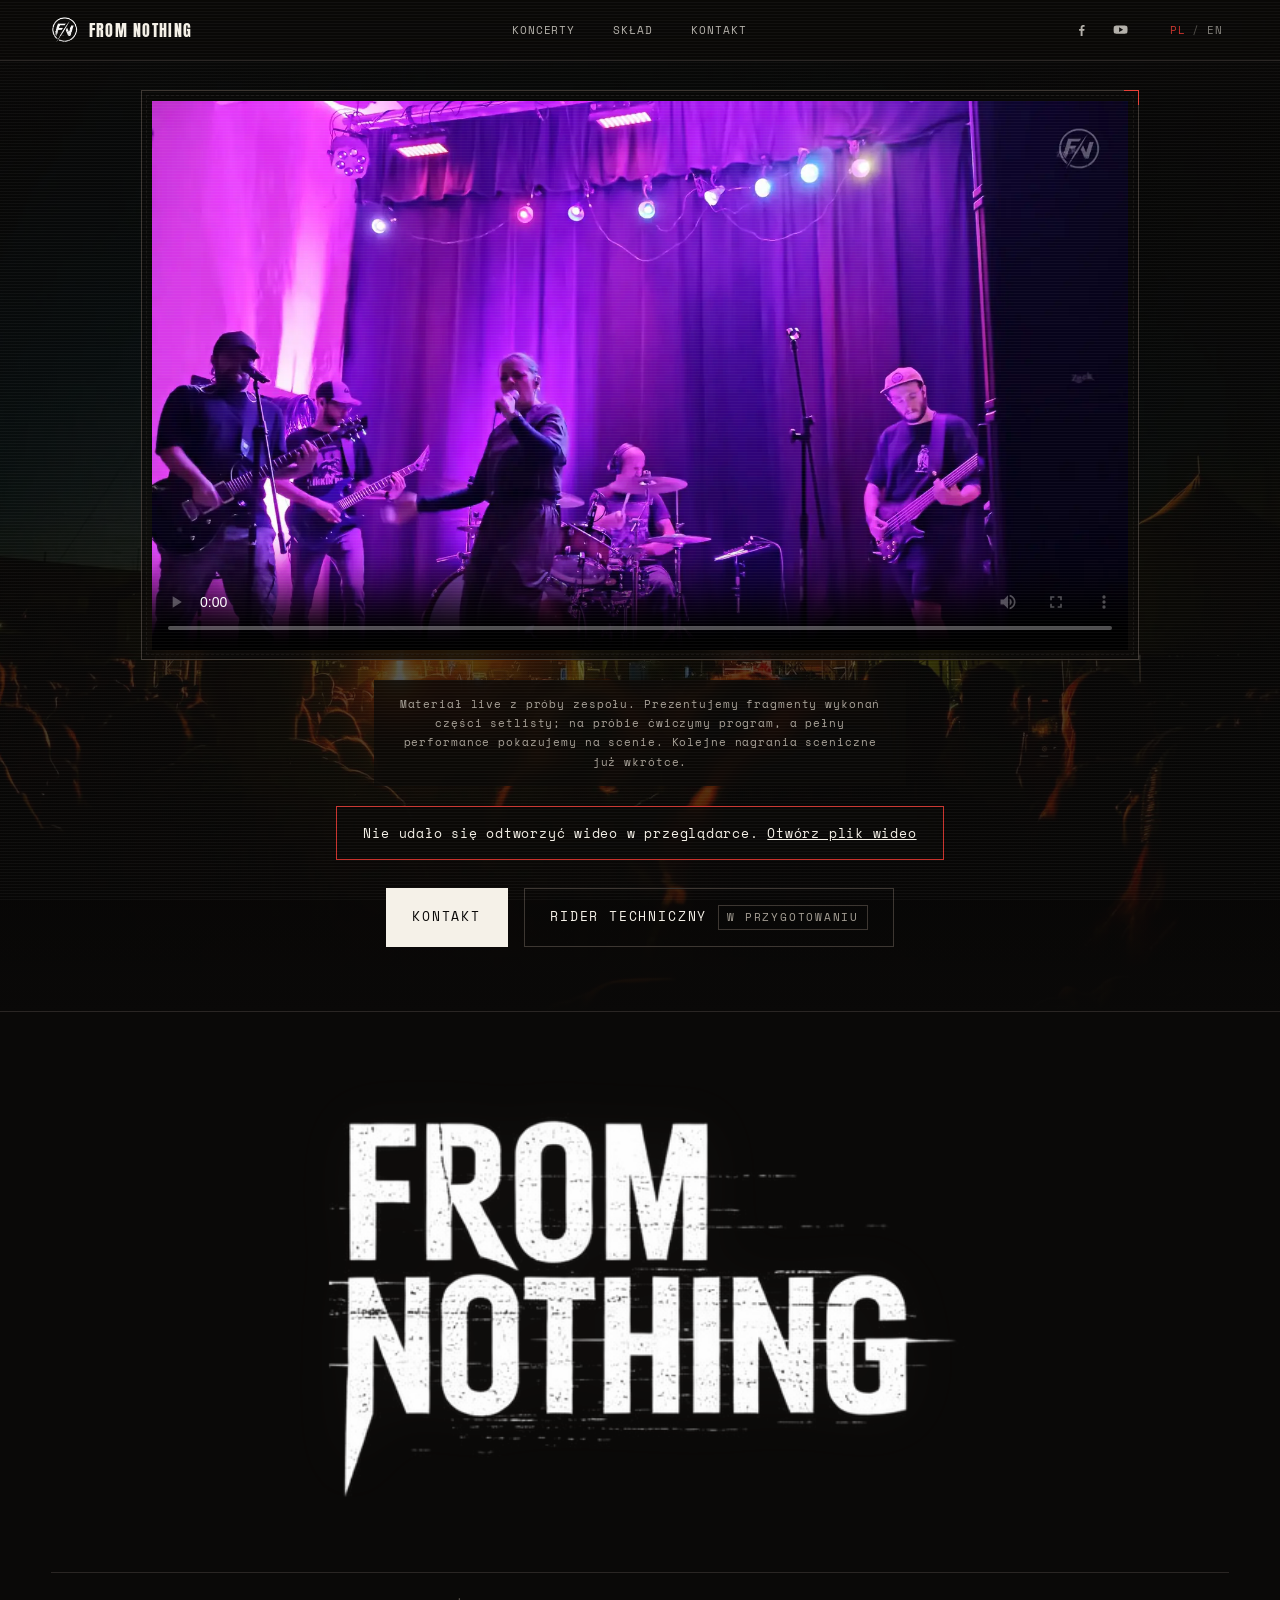
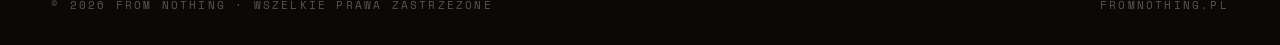
==== posluchajnas.html @ 8546411d "Content: update /posluchajnas rehearsal-footage disclaimer copy" ====
<!DOCTYPE html>
<html lang="pl" data-page="posluchajnas">
<head>
  <meta charset="UTF-8" />
  <meta name="viewport" content="width=device-width, initial-scale=1.0" />
  <title>Posłuchaj nas — From Nothing | Linkin Park Tribute Band</title>
  <meta name="description" content="Zobacz i posłuchaj From Nothing — kompilacja nagrań z próby. Linkin Park tribute band. Kontakt w sprawie koncertów i rider techniczny." />
  <link rel="canonical" href="https://fromnothing.pl/posluchajnas" />
  <link rel="alternate" hreflang="pl" href="https://fromnothing.pl/posluchajnas" />
  <link rel="alternate" hreflang="en" href="https://fromnothing.pl/posluchajnas?lang=en" />
  <link rel="alternate" hreflang="x-default" href="https://fromnothing.pl/posluchajnas" />
  <meta property="og:title" content="Posłuchaj nas — From Nothing | Linkin Park Tribute Band" />
  <meta property="og:description" content="Kompilacja nagrań z próby From Nothing — polskiego tribute bandu Linkin Park." />
  <meta property="og:url" content="https://fromnothing.pl/posluchajnas" />
  <meta property="og:type" content="website" />
  <meta property="og:site_name" content="From Nothing" />
  <meta property="og:locale" content="pl_PL" />
  <meta property="og:image" content="https://fromnothing.pl/assets/img/poster-live-2026.jpg" />
  <meta property="og:image:width" content="1200" />
  <meta property="og:image:height" content="675" />
  <meta property="og:image:type" content="image/jpeg" />
  <meta property="og:image:alt" content="From Nothing na scenie podczas próby" />
  <meta name="twitter:card" content="summary_large_image" />
  <meta name="twitter:title" content="Posłuchaj nas — From Nothing | Linkin Park Tribute Band" />
  <meta name="twitter:description" content="Kompilacja nagrań z próby From Nothing — polskiego tribute bandu Linkin Park." />
  <meta name="twitter:image" content="https://fromnothing.pl/assets/img/poster-live-2026.jpg" />
  <meta name="twitter:image:alt" content="From Nothing na scenie podczas próby" />
  <link rel="icon" type="image/png" sizes="32x32" href="/assets/img/favicon-32.png" />
  <link rel="icon" type="image/png" sizes="512x512" href="/assets/img/favicon.png" />
  <link rel="apple-touch-icon" sizes="180x180" href="/assets/img/favicon-180.png" />
  <link rel="preconnect" href="https://fonts.googleapis.com" />
  <link rel="preconnect" href="https://fonts.gstatic.com" crossorigin />
  <link rel="preload" as="image" href="/assets/img/poster-live-2026.webp" type="image/webp" fetchpriority="high" />
  <link href="https://fonts.googleapis.com/css2?family=Anton&family=Space+Mono:ital,wght@0,400;0,700;1,400&family=Teko:wght@300;400;600&display=swap" rel="stylesheet" />
  <link rel="stylesheet" href="/assets/css/style.css?v=20260728a" />
  <script type="application/ld+json">
  {
    "@context": "https://schema.org",
    "@graph": [
      {
        "@type": "WebPage",
        "@id": "https://fromnothing.pl/posluchajnas#webpage-pl",
        "url": "https://fromnothing.pl/posluchajnas",
        "name": "Posłuchaj nas — From Nothing | Linkin Park Tribute Band",
        "description": "Zobacz i posłuchaj From Nothing — kompilacja nagrań z próby. Linkin Park tribute band. Kontakt w sprawie koncertów i rider techniczny.",
        "inLanguage": "pl",
        "isPartOf": { "@id": "https://fromnothing.pl/#website" },
        "about": { "@id": "https://fromnothing.pl/#band" },
        "primaryImageOfPage": "https://fromnothing.pl/assets/img/poster-live-2026.jpg"
      },
      {
        "@type": "WebPage",
        "@id": "https://fromnothing.pl/posluchajnas?lang=en#webpage-en",
        "url": "https://fromnothing.pl/posluchajnas?lang=en",
        "name": "Listen to us — From Nothing | Linkin Park Tribute Band",
        "description": "Watch and listen to From Nothing — a compilation from rehearsal. Linkin Park tribute band. Booking contact and technical rider.",
        "inLanguage": "en",
        "isPartOf": { "@id": "https://fromnothing.pl/#website" },
        "about": { "@id": "https://fromnothing.pl/#band" },
        "primaryImageOfPage": "https://fromnothing.pl/assets/img/poster-live-2026.jpg"
      },
      {
        "@type": "VideoObject",
        "@id": "https://fromnothing.pl/posluchajnas#video",
        "name": "From Nothing — Live 2026 (kompilacja)",
        "description": "Kompilacja nagrań z próby From Nothing — polskiego tribute bandu Linkin Park.",
        "thumbnailUrl": ["https://fromnothing.pl/assets/img/poster-live-2026.jpg"],
        "uploadDate": "2026-07-27",
        "duration": "PT6M44S",
        "contentUrl": "https://fromnothing.pl/media/live-2026-kompilacja.mp4",
        "publisher": { "@id": "https://fromnothing.pl/#band" },
        "about": { "@id": "https://fromnothing.pl/#band" }
      },
      {
        "@type": "MusicGroup",
        "@id": "https://fromnothing.pl/#band",
        "name": "From Nothing",
        "url": "https://fromnothing.pl/",
        "description": "Linkin Park Tribute Band",
        "email": "kontakt@fromnothing.pl",
        "sameAs": [
          "https://www.facebook.com/FromNothingPoland/",
          "https://www.youtube.com/@FromNothingPoland"
        ]
      }
    ]
  }
  </script>
</head>
<body>
  <div class="scanlines" aria-hidden="true"></div>

  <!-- NAV -->
  <header class="nav">
    <a href="/" class="nav__brand" aria-label="From Nothing — strona główna">
      <img src="/assets/img/logo-symbol-white.png" alt="" class="nav__logo" width="403" height="404" />
      <span class="nav__name">FROM NOTHING</span>
    </a>
    <nav class="nav__links" id="navLinks" aria-label="Primary">
      <a href="/#tour" data-i18n="nav.tour">Koncerty</a>
      <a href="/#lineup" data-i18n="nav.lineup">Skład</a>
      <a href="/#contact" data-i18n="nav.contact">Kontakt</a>
    </nav>
    <div class="nav__right">
      <div class="nav__social" aria-label="Social media">
        <a href="https://www.facebook.com/FromNothingPoland/" target="_blank" rel="noopener" class="nav__social-link" aria-label="Facebook">
          <svg viewBox="0 0 24 24" aria-hidden="true">
            <path d="M13.5 22v-8h2.7l.4-3h-3.1V9.1c0-.9.3-1.6 1.7-1.6H16.7V4.8c-.3 0-1.2-.1-2.3-.1-2.3 0-3.9 1.4-3.9 4V11H8v3h2.5v8h3z"/>
          </svg>
        </a>
        <a href="https://www.youtube.com/@FromNothingPoland" target="_blank" rel="noopener" class="nav__social-link" aria-label="YouTube">
          <svg viewBox="0 0 24 24" aria-hidden="true">
            <path d="M23 12.1s0-3-0.4-4.5c-.2-.8-.9-1.5-1.8-1.7C19.2 5.5 12 5.5 12 5.5s-7.2 0-8.8.4c-.8.2-1.5.9-1.8 1.7C1 9.1 1 12.1 1 12.1s0 3 .4 4.5c.2.8.9 1.5 1.8 1.7 1.6.4 8.8.4 8.8.4s7.2 0 8.8-.4c.8-.2 1.5-.9 1.8-1.7.4-1.5.4-4.5.4-4.5zM9.7 15.9V8.3l6.3 3.8-6.3 3.8z"/>
          </svg>
        </a>
      </div>
      <div class="nav__lang" role="group" aria-label="Language">
        <a href="/posluchajnas" hreflang="pl" lang="pl" data-lang="pl" class="lang-btn is-active" aria-current="page">PL</a>
        <span class="lang-sep">/</span>
        <a href="/posluchajnas?lang=en" hreflang="en" lang="en" data-lang="en" class="lang-btn">EN</a>
      </div>
      <button type="button" class="nav__toggle" id="navToggle" aria-label="Menu" aria-expanded="false" aria-controls="navLinks">
        <span></span><span></span><span></span>
      </button>
    </div>
  </header>

  <main>
    <section class="section watch section--bg">
      <!-- The page opens straight on the video; the heading stays for
           assistive technology and document structure. -->
      <h1 class="visually-hidden" data-i18n="watch.title">Posłuchaj nas — From Nothing</h1>

      <div class="watch__stage">
        <div class="watch__frame">
          <video
            class="watch__video"
            id="watchVideo"
            poster="/assets/img/poster-live-2026.webp"
            width="1600" height="900"
            controls playsinline preload="metadata"
          >
            <source src="/media/live-2026-kompilacja.mp4" type="video/mp4" />
          </video>

          <button type="button" class="watch__play" id="watchPlay">
            <img
              src="/assets/img/logo-full-white.webp"
              alt=""
              class="watch__play-logo"
              width="832" height="404"
              fetchpriority="high"
            />
            <span class="watch__play-btn" aria-hidden="true">
              <svg viewBox="0 0 24 24"><path d="M8 5v14l11-7L8 5z"/></svg>
            </span>
            <span class="visually-hidden" data-i18n="watch.play">Odtwórz wideo</span>
          </button>
          <!-- Without scripting the start screen cannot play the video, so it
               steps aside and the native controls take over. -->
          <noscript><style>.watch__play { display: none; }</style></noscript>
        </div>

        <p class="watch__disclaimer" data-i18n="watch.disclaimer">
          Materiał live z próby zespołu. Prezentujemy fragmenty wykonań części setlisty; na próbie ćwiczymy program, a pełny performance pokazujemy na scenie. Kolejne nagrania sceniczne już wkrótce.
        </p>

        <p class="watch__fallback" id="watchFallback" hidden>
          <span data-i18n="watch.fallback">Nie udało się odtworzyć wideo w przeglądarce.</span>
          <a href="/media/live-2026-kompilacja.mp4" data-i18n="watch.fallback.link">Otwórz plik wideo</a>
        </p>

        <div class="watch__actions">
          <a
            href="mailto:kontakt@fromnothing.pl"
            class="btn btn--primary watch__action"
            id="watchContact"
            data-email="kontakt@fromnothing.pl"
            data-i18n="watch.contact"
          >Kontakt</a>

          <a
            href="/rider"
            target="_blank"
            rel="noopener"
            class="btn btn--ghost watch__action watch__rider"
          >
            <span data-i18n="watch.rider">Rider techniczny</span>
            <span class="watch__badge" data-i18n="watch.rider.status">w przygotowaniu</span>
            <span class="visually-hidden" data-i18n="a11y.newTab">(otwiera się w nowej karcie)</span>
          </a>
        </div>

      </div>
    </section>
  </main>

  <!-- FOOTER -->
  <footer class="footer">
    <div class="footer__top">
      <img src="/assets/img/wordmark-white.png" alt="From Nothing" class="footer__wordmark" width="469" height="298" loading="lazy" decoding="async" />
    </div>
    <div class="footer__bottom">
      <span class="footer__copy">© <span id="year">2026</span> FROM NOTHING · <span data-i18n="footer.rights">Wszelkie prawa zastrzeżone</span></span>
      <span class="footer__meta">fromnothing.pl</span>
    </div>
  </footer>

  <script src="/assets/js/app.js?v=20260728a" defer></script>
</body>
</html>
---- assets/css/style.css ----
/* ==========================================================================
   FROM NOTHING — Official site
   ========================================================================== */

:root {
  --bg: #0a0908;
  --bg-elev: #121110;
  --ink: #f5f1e8;
  --ink-dim: #a7a197;
  --ink-faint: #5a554d;
  --line: #2a2624;
  --line-strong: #3d3732;
  --accent: #c8322c;      /* deep scarlet */
  --accent-hot: #e84038;
  --focus: #ffcf33;

  --ff-display: "Anton", "Arial Narrow", sans-serif;
  --ff-alt: "Teko", "Anton", sans-serif;
  --ff-mono: "Space Mono", ui-monospace, "SF Mono", monospace;

  --fs-mega: clamp(5rem, 22vw, 22rem);
  --fs-huge: clamp(3rem, 10vw, 9rem);
  --fs-big: clamp(2.25rem, 6vw, 5.25rem);
  --fs-md: clamp(1rem, 1.1vw, 1.125rem);
  --fs-sm: 0.8125rem;
  --fs-xs: 0.6875rem;

  --pad-x: clamp(1.25rem, 4vw, 4rem);
  --section-y: clamp(4rem, 10vw, 10rem);
  --max-w: 1440px;

  --ease-out: cubic-bezier(0.22, 1, 0.36, 1);
  --ease-in-out: cubic-bezier(0.65, 0, 0.35, 1);
}

* { margin: 0; padding: 0; box-sizing: border-box; }

*::selection { background: var(--accent); color: var(--ink); }

html {
  scroll-behavior: smooth;
  -webkit-font-smoothing: antialiased;
  -moz-osx-font-smoothing: grayscale;
}

body {
  background: var(--bg);
  color: var(--ink);
  font-family: var(--ff-mono);
  font-size: var(--fs-md);
  line-height: 1.5;
  overflow-x: hidden;
  min-height: 100vh;
  position: relative;
}

img { display: block; max-width: 100%; height: auto; }
a { color: inherit; text-decoration: none; }
button { font: inherit; color: inherit; background: none; border: 0; cursor: pointer; }

.visually-hidden {
  position: absolute;
  width: 1px;
  height: 1px;
  padding: 0;
  margin: -1px;
  overflow: hidden;
  clip: rect(0, 0, 0, 0);
  white-space: nowrap;
  border: 0;
}

/* ---------- Scanlines overlay ---------- */
.scanlines {
  position: fixed;
  inset: 0;
  z-index: 99;
  pointer-events: none;
  opacity: 0.04;
  background: repeating-linear-gradient(
    to bottom,
    transparent 0px,
    transparent 2px,
    #ffffff 2px,
    #ffffff 3px
  );
  mix-blend-mode: lighten;
}

/* ---------- NAV ---------- */
.nav {
  position: fixed;
  top: 0; left: 0; right: 0;
  z-index: 50;
  display: grid;
  grid-template-columns: auto 1fr auto;
  align-items: center;
  gap: 2rem;
  padding: 1rem var(--pad-x);
  background: rgba(10, 9, 8, 0.72);
  backdrop-filter: blur(14px) saturate(140%);
  -webkit-backdrop-filter: blur(14px) saturate(140%);
  border-bottom: 1px solid var(--line);
  font-family: var(--ff-mono);
  font-size: var(--fs-xs);
  letter-spacing: 0.08em;
  text-transform: uppercase;
}
.nav__brand {
  display: inline-flex;
  align-items: center;
  gap: 0.6rem;
  font-family: var(--ff-display);
  letter-spacing: 0.04em;
  font-size: 1rem;
}
.nav__logo { width: 28px; height: 28px; }
.nav__name { letter-spacing: 0.08em; }

.nav__links {
  justify-self: center;
  display: flex;
  gap: clamp(1rem, 3vw, 2.5rem);
}
.nav__links a {
  position: relative;
  opacity: 0.72;
  transition: opacity 0.2s var(--ease-out);
}
.nav__links a:hover { opacity: 1; }
.nav__links a::before {
  content: "";
  position: absolute;
  left: 0; right: 0; bottom: -6px;
  height: 1px;
  background: var(--accent);
  transform: scaleX(0);
  transform-origin: left;
  transition: transform 0.35s var(--ease-out);
}
.nav__links a:hover::before { transform: scaleX(1); }

.nav__right {
  display: inline-flex;
  align-items: center;
  gap: 1rem;
}
.nav__social {
  display: inline-flex;
  align-items: center;
  gap: 0.6rem;
  margin-right: 0.75rem;
}
.nav__social-link {
  display: inline-flex;
  align-items: center;
  justify-content: center;
  opacity: 0.72;
  padding: 0.25rem 0.4rem;
  border: 1px solid transparent;
  transition: opacity 0.2s var(--ease-out), color 0.2s var(--ease-out), border-color 0.2s var(--ease-out);
}
.nav__social-link svg {
  width: 0.95rem;
  height: 0.95rem;
  fill: currentColor;
  display: block;
}
.nav__social-link:hover {
  opacity: 1;
  color: var(--accent-hot);
  border-color: var(--line-strong);
}
.nav__lang {
  display: inline-flex;
  align-items: center;
}
.lang-btn {
  font-size: var(--fs-xs);
  letter-spacing: 0.08em;
  padding: 0.25rem 0.4rem;
  opacity: 0.5;
  transition: opacity 0.2s;
}
.lang-btn.is-active { opacity: 1; color: var(--accent); }
.lang-sep { opacity: 0.3; }

/* ---------- HERO ---------- */
.hero {
  --hero-parallax: 0px;
  position: relative;
  min-height: 100svh;
  padding: 9rem var(--pad-x) 6rem;
  display: grid;
  grid-template-columns: 1fr;
  align-content: center;
  justify-items: center;
  gap: 3rem;
  overflow: hidden;
  isolation: isolate;
}

.hero::before {
  content: "";
  position: absolute;
  inset: -40% 0;
  z-index: -3;
  background-image: url("/assets/img/bg-hero_2026-07-27.webp");
  background-size: cover;
  background-position: center 46%;
  background-repeat: no-repeat;
  opacity: 0.42;
  filter: grayscale(0.25) contrast(1.05);
  pointer-events: none;
  transform: translate3d(0, var(--hero-parallax), 0);
  will-change: transform;
}
.hero::after {
  content: "";
  position: absolute;
  inset: 0;
  z-index: -2;
  background:
    radial-gradient(ellipse at 50% 42%, rgba(10, 9, 8, 0.05) 0%, rgba(10, 9, 8, 0.48) 80%),
    linear-gradient(180deg,
      var(--bg) 0%,
      rgba(10, 9, 8, 0.38) 16%,
      rgba(10, 9, 8, 0.38) 80%,
      var(--bg) 100%);
  pointer-events: none;
}

@media (max-width: 768px) {
  .hero::before {
    background-size: 100% auto;
    background-position: center center;
  }
}

.hero__logo {
  width: min(1100px, 92vw);
  opacity: 0;
  transform: translateY(30px);
  animation: logo-in 0.6s var(--ease-out) 0.1s forwards;
  filter: drop-shadow(0 0 80px rgba(200, 50, 44, 0.08));
}
.hero__logo img {
  width: 100%;
  height: auto;
  display: block;
  opacity: 0.85;
}
@keyframes logo-in {
  to { opacity: 1; transform: translateY(0); }
}

.hero__subtitle {
  font-family: var(--ff-mono);
  font-size: clamp(0.8rem, 1vw, 0.95rem);
  font-weight: 400;
  letter-spacing: 0.42em;
  text-transform: uppercase;
  color: var(--ink-dim);
  display: flex;
  align-items: center;
  gap: 1.25rem;
  text-align: center;
  opacity: 0;
  animation: fade-up 0.6s var(--ease-out) 0.3s forwards;
}
.hero__subtitle-bar {
  display: inline-block;
  width: clamp(40px, 8vw, 96px);
  height: 1px;
  background: var(--accent);
}
.hero__ghost {
  position: absolute;
  right: -10vw;
  top: 50%;
  transform: translateY(-50%);
  width: min(1000px, 120vw);
  z-index: -1;
  opacity: 0.06;
  filter: blur(1px) contrast(1.1);
  pointer-events: none;
  animation: ghost-drift 14s ease-in-out infinite;
}
.hero__ghost img { width: 100%; height: auto; }
@keyframes ghost-drift {
  0%, 100% { transform: translateY(-50%); }
  50%      { transform: translateY(-48%); }
}

.hero__meta {
  position: absolute;
  display: flex;
  gap: 1.25rem;
  font-size: var(--fs-xs);
  letter-spacing: 0.18em;
  text-transform: uppercase;
  color: var(--ink-dim);
}
.hero__meta--tl { top: 7rem; left: var(--pad-x); }
.tag {
  position: relative;
  padding-left: 0.9rem;
}
.tag::before {
  content: "";
  position: absolute;
  left: 0; top: 50%;
  width: 6px; height: 1px;
  background: var(--ink-dim);
}
.tag--pulse {
  color: var(--accent-hot);
  padding-left: 0;
}
.tag--pulse::before { display: none; }
.tag--pulse span { color: var(--ink-dim); margin-left: 0.35rem; }

.hero__title {
  font-family: var(--ff-display);
  font-size: var(--fs-mega);
  font-weight: 400;
  line-height: 0.82;
  letter-spacing: -0.02em;
  text-transform: uppercase;
  margin: 1rem 0;
  display: flex;
  flex-direction: column;
}
.hero__word {
  display: inline-block;
  opacity: 0;
  transform: translateY(60px) skewY(6deg);
  animation: word-rise 1.1s var(--ease-out) forwards;
}
.hero__word--1 {
  align-self: flex-start;
  animation-delay: 0.1s;
}
.hero__word--2 {
  align-self: flex-end;
  color: var(--ink);
  -webkit-text-stroke: 0;
  animation-delay: 0.3s;
  margin-top: -0.15em;
  position: relative;
}
.hero__word--2::after {
  content: "NOTHING";
  position: absolute;
  inset: 0;
  color: transparent;
  -webkit-text-stroke: 1px var(--accent);
  transform: translate(6px, 6px);
  z-index: -1;
  opacity: 0.7;
}
@keyframes word-rise {
  to { opacity: 1; transform: translateY(0) skewY(0); }
}

.hero__tagline {
  font-family: var(--ff-mono);
  font-size: var(--fs-sm);
  letter-spacing: 0.24em;
  text-transform: uppercase;
  color: var(--ink-dim);
  margin-top: 2.5rem;
  display: flex;
  flex-wrap: wrap;
  gap: 0.6rem;
  align-items: center;
  opacity: 0;
  animation: fade-up 1s var(--ease-out) 0.8s forwards;
}
.hero__tagline .dash { color: var(--accent); }

@keyframes fade-up {
  from { opacity: 0; transform: translateY(20px); }
  to   { opacity: 1; transform: translateY(0); }
}

.hero__cta {
  display: flex;
  gap: 1rem;
  flex-wrap: wrap;
  justify-content: center;
  opacity: 0;
  animation: fade-up 0.6s var(--ease-out) 0.3s forwards;
}

/* ---------- Empty state ---------- */
.empty-state {
  padding: 2.5rem 0;
  border-top: 1px solid var(--line);
  border-bottom: 1px solid var(--line);
  text-align: left;
}
.empty-state__line {
  font-family: var(--ff-display);
  font-size: clamp(1.5rem, 3vw, 2.4rem);
  line-height: 1.15;
  letter-spacing: 0.02em;
  text-transform: uppercase;
  color: var(--ink);
  max-width: 32ch;
}
.empty-state__line + .empty-state__line {
  margin-top: 1.25rem;
}
.empty-state__line--sub {
  font-family: var(--ff-mono);
  font-size: var(--fs-sm);
  letter-spacing: 0.14em;
  color: var(--ink-dim);
  text-transform: none;
  max-width: 56ch;
}
.empty-state__cta {
  display: inline-flex;
  margin-top: 1.75rem;
}

.btn {
  font-family: var(--ff-mono);
  font-size: var(--fs-sm);
  letter-spacing: 0.14em;
  text-transform: uppercase;
  padding: 1rem 1.6rem;
  border: 1px solid var(--line-strong);
  transition: all 0.25s var(--ease-out);
  position: relative;
  overflow: hidden;
  display: inline-flex;
  align-items: center;
  gap: 0.5rem;
}
.btn::before {
  content: "";
  position: absolute;
  inset: 0;
  background: var(--accent);
  transform: scaleY(0);
  transform-origin: bottom;
  transition: transform 0.35s var(--ease-out);
  z-index: -1;
}
.btn:hover::before { transform: scaleY(1); }
.btn--primary {
  background: var(--ink);
  color: var(--bg);
  border-color: var(--ink);
}
.btn--primary:hover {
  background: var(--accent);
  color: var(--ink);
  border-color: var(--accent);
}
.btn--ghost { color: var(--ink); }
.btn--ghost:hover { color: var(--ink); border-color: var(--accent); }

.hero__scroll {
  position: absolute;
  bottom: 2rem;
  left: var(--pad-x);
  font-size: var(--fs-xs);
  letter-spacing: 0.3em;
  text-transform: uppercase;
  color: var(--ink-faint);
  display: flex;
  align-items: center;
  gap: 1rem;
}
.hero__scroll-line {
  width: 80px;
  height: 1px;
  background: var(--ink-faint);
  position: relative;
  overflow: hidden;
}

/* ---------- TICKER ---------- */
.ticker {
  overflow: hidden;
  border-top: 1px solid var(--line);
  border-bottom: 1px solid var(--line);
  padding: 1rem 0;
  background: var(--bg-elev);
  position: relative;
}
.ticker__track {
  display: inline-flex;
  gap: 2rem;
  white-space: nowrap;
  font-family: var(--ff-display);
  font-size: clamp(2rem, 4vw, 3.5rem);
  letter-spacing: 0.04em;
  text-transform: uppercase;
  line-height: 1;
  animation: marquee 35s linear infinite;
  will-change: transform;
}
.ticker__track span { display: inline-block; }
.ticker__dot {
  color: var(--accent);
  font-size: 0.65em;
  align-self: center;
}
@keyframes marquee {
  from { transform: translateX(0); }
  to   { transform: translateX(-50%); }
}

/* ---------- Sections common ---------- */
.section {
  max-width: var(--max-w);
  margin: 0 auto;
  padding: var(--section-y) var(--pad-x);
  position: relative;
}

/* Backdrop image variants */
.section--bg {
  max-width: none;
  padding-left: 0;
  padding-right: 0;
  isolation: isolate;
  overflow: hidden;
}
.section--bg::before {
  content: "";
  position: absolute;
  inset: 0;
  background-size: cover;
  background-position: center;
  background-repeat: no-repeat;
  z-index: -2;
  opacity: 0.85;
  filter: contrast(1.05) saturate(1.05);
  transform: scale(1.05);
}
.section--bg::after {
  content: "";
  position: absolute;
  inset: 0;
  background:
    radial-gradient(ellipse at 50% 30%, rgba(10, 9, 8, 0.15) 0%, rgba(10, 9, 8, 0.55) 70%),
    linear-gradient(180deg,
      var(--bg) 0%,
      rgba(10, 9, 8, 0.40) 12%,
      rgba(10, 9, 8, 0.40) 88%,
      var(--bg) 100%);
  z-index: -1;
}
.section--bg > .section__head,
.section--bg > .empty-state,
.section--bg > .lineup__grid,
.section--bg > .tour__note {
  margin-left: var(--pad-x);
  margin-right: var(--pad-x);
  max-width: calc(var(--max-w) - 2 * var(--pad-x));
  margin-left: auto;
  margin-right: auto;
}
.section--bg > * {
  padding-left: var(--pad-x);
  padding-right: var(--pad-x);
  max-width: var(--max-w);
  margin-left: auto;
  margin-right: auto;
  box-sizing: border-box;
}

.tour.section--bg::before {
  background-image: url("/assets/img/bg-shows.webp");
}
.lineup.section--bg::before {
  background-image: url("/assets/img/bg-lineup.webp");
}
.contact.section--bg::before {
  background-image: url("/assets/img/bg-contact.webp");
}

@media (prefers-reduced-motion: reduce) {
  .section--bg::before { animation: none; }
}
.section__head {
  display: grid;
  grid-template-columns: auto 1fr;
  grid-template-rows: auto auto;
  gap: 0 1.5rem;
  align-items: baseline;
  margin-bottom: 3.5rem;
  border-bottom: 1px solid var(--line);
  padding-bottom: 1.5rem;
}
.section__num {
  font-family: var(--ff-mono);
  font-size: var(--fs-xs);
  letter-spacing: 0.3em;
  color: var(--ink-faint);
  grid-row: 1 / span 2;
  padding-top: 0.4rem;
}
.section__title {
  font-family: var(--ff-display);
  font-size: var(--fs-huge);
  font-weight: 400;
  line-height: 0.9;
  letter-spacing: -0.01em;
  text-transform: uppercase;
}
.section__sub {
  font-family: var(--ff-mono);
  font-size: var(--fs-xs);
  letter-spacing: 0.24em;
  text-transform: uppercase;
  color: var(--ink-dim);
  margin-top: 0.75rem;
}

/* ---------- TOUR ---------- */
.tour__group + .tour__group {
  margin-top: clamp(3rem, 6vw, 5rem);
}
.tour__group-title {
  margin-bottom: 1rem;
  font-family: var(--ff-display);
  font-size: clamp(1.5rem, 3vw, 2.4rem);
  font-weight: 400;
  line-height: 1;
  letter-spacing: 0.03em;
  text-transform: uppercase;
}
.tour__list {
  list-style: none;
  border-top: 1px solid var(--line);
}
.tour__row {
  display: grid;
  grid-template-columns: auto 1fr 1.4fr auto;
  gap: 2rem;
  align-items: center;
  padding: 1.75rem 1.5rem;
  background: rgba(10, 9, 8, 0.75);
  border-bottom: 1px solid var(--line);
  transition: background 0.25s var(--ease-out), padding 0.25s var(--ease-out);
  position: relative;
}
.tour__row::before {
  content: "";
  position: absolute;
  left: 0; top: 0; bottom: 0;
  width: 0;
  background: var(--accent);
  transition: width 0.25s var(--ease-out);
}
.tour__row:hover {
  background: var(--bg-elev);
  padding-left: 2rem;
  padding-right: 2.5rem;
}
.tour__row:hover::before { width: 4px; }

.tour__date {
  display: flex;
  align-items: baseline;
  gap: 0.4rem;
  font-family: var(--ff-alt);
  min-width: 10ch;
}
.tour__day {
  font-size: clamp(2.4rem, 4vw, 3.6rem);
  font-weight: 600;
  line-height: 1;
  letter-spacing: -0.02em;
}
.tour__month {
  font-size: 1rem;
  letter-spacing: 0.18em;
  color: var(--accent-hot);
  text-transform: uppercase;
}
.tour__year {
  font-size: 0.85rem;
  letter-spacing: 0.2em;
  color: var(--ink-faint);
}
.tour__city {
  font-family: var(--ff-display);
  font-size: clamp(1.4rem, 2.4vw, 2rem);
  letter-spacing: 0.04em;
  text-transform: uppercase;
}
.tour__venue {
  font-family: var(--ff-mono);
  font-size: var(--fs-sm);
  letter-spacing: 0.14em;
  color: var(--ink-dim);
  text-transform: uppercase;
  display: flex;
  flex-direction: column;
  gap: 0.25rem;
}
.tour__venue-addr {
  color: var(--ink-dim);
  letter-spacing: 0.12em;
  text-transform: none;
}
.tour__event-link {
  display: inline-flex;
  align-items: center;
  gap: 0.35rem;
  font-size: 0.72rem;
  letter-spacing: 0.16em;
  color: var(--accent-hot);
  text-transform: uppercase;
  margin-top: 0.25rem;
  transition: gap 0.2s var(--ease-out);
  width: fit-content;
}
.tour__event-link:hover { gap: 0.6rem; }
.tour__event-arrow {
  display: inline-block;
  transition: transform 0.2s var(--ease-out);
}
.tour__event-link:hover .tour__event-arrow {
  transform: translate(2px, -2px);
}
.tour__ticket {
  font-family: var(--ff-mono);
  font-size: var(--fs-xs);
  letter-spacing: 0.22em;
  text-transform: uppercase;
  padding: 0.6rem 1rem;
  border: 1px solid var(--line-strong);
  transition: all 0.25s var(--ease-out);
  white-space: nowrap;
}
.tour__ticket:hover {
  background: var(--accent);
  border-color: var(--accent);
  color: var(--ink);
}

/* played / past show */
.tour__row--past .tour__day,
.tour__row--past .tour__city {
  opacity: 0.7;
}

.tour__thanks {
  grid-column: 1 / -1;
  margin: -0.5rem 0 0;
  font-family: var(--ff-mono);
  font-size: 0.78rem;
  line-height: 1.4;
  letter-spacing: 0.06em;
  color: var(--ink-dim);
  padding-left: 0.85rem;
  border-left: 2px solid var(--accent);
}

.tour__note {
  margin-top: 2rem;
  font-size: var(--fs-xs);
  letter-spacing: 0.12em;
  color: var(--ink-faint);
  font-style: italic;
  max-width: 60ch;
}

.tour__cta {
  margin-top: 2.5rem;
  display: flex;
  align-items: center;
  justify-content: space-between;
  gap: 1.5rem 2rem;
  flex-wrap: wrap;
  padding: 1.5rem 1.75rem;
  background: rgba(10, 9, 8, 0.72);
  backdrop-filter: blur(10px) saturate(130%);
  -webkit-backdrop-filter: blur(10px) saturate(130%);
  border: 1px solid var(--line-strong);
  border-left: 3px solid var(--accent);
  position: relative;
}
.tour__cta::before {
  content: "";
  position: absolute;
  top: -1px; right: -1px;
  width: 14px; height: 14px;
  border-top: 1px solid var(--accent-hot);
  border-right: 1px solid var(--accent-hot);
  pointer-events: none;
}
.tour__cta-text {
  font-family: var(--ff-mono);
  font-size: 0.95rem;
  line-height: 1.55;
  letter-spacing: 0.04em;
  color: var(--ink);
  margin: 0;
  flex: 1 1 auto;
}
@media (max-width: 640px) {
  .tour__cta .btn { width: 100%; justify-content: center; }
}

/* ---------- LINEUP ---------- */
.lineup__grid {
  display: grid;
  grid-template-columns: repeat(5, 1fr);
  gap: 0;
  border: 1px solid var(--line);
}
@media (max-width: 1200px) {
  .lineup__grid { grid-template-columns: repeat(3, 1fr); }
}
.member {
  padding: 2rem 1.5rem 2rem;
  border-right: 1px solid var(--line);
  border-bottom: 1px solid var(--line);
  position: relative;
  transition: background 0.3s var(--ease-out);
  display: flex;
  flex-direction: column;
  gap: 1.5rem;
  min-height: 380px;
  justify-content: space-between;
}
.member:hover { background: var(--bg-elev); }
.member:hover .member__portrait { color: var(--accent-hot); }

.member__portrait {
  aspect-ratio: 3 / 4;
  width: 100%;
  max-width: 240px;
  margin: 0 auto;
  color: var(--ink-faint);
  display: grid;
  place-items: center;
  position: relative;
  background:
    repeating-linear-gradient(
      135deg,
      transparent 0 7px,
      rgba(245, 241, 232, 0.015) 7px 8px
    );
  border: 1px solid var(--line);
  transition: color 0.3s var(--ease-out), border-color 0.3s var(--ease-out);
}
.member__portrait::before {
  content: "";
  position: absolute;
  inset: 6px;
  border: 1px dashed var(--line);
  pointer-events: none;
  opacity: 0.6;
}
.member__portrait svg {
  width: 72%;
  height: 72%;
  display: block;
}
.member:hover .member__portrait { border-color: var(--line-strong); }

/* Member card with real photo */
.member--photo .member__portrait {
  background: none;
  border-color: var(--line-strong);
  overflow: hidden;
}
.member--photo .member__portrait::before { display: none; }
.member--photo .member__portrait img {
  width: 100%;
  height: 100%;
  object-fit: cover;
  object-position: center 28%;
  filter: grayscale(0.2) contrast(1.05);
  transition: filter 0.4s var(--ease-out), transform 0.6s var(--ease-out);
}
.member--photo:hover .member__portrait img {
  filter: grayscale(0) contrast(1.1);
  transform: scale(1.04);
}
.member--zoom .member__portrait img { transform: scale(1.10); }
.member--zoom:hover .member__portrait img { transform: scale(1.14); }

.member__meta {
  display: flex;
  flex-direction: column;
  gap: 0.5rem;
  padding-top: 1rem;
  border-top: 1px solid var(--line);
  min-height: 7.5rem;
}
.member__role {
  font-family: var(--ff-display);
  font-size: clamp(1.1rem, 1.55vw, 1.55rem);
  font-weight: 400;
  letter-spacing: 0.02em;
  line-height: 1.05;
  text-transform: uppercase;
  margin: 0;
  text-wrap: balance;
}
.member__name {
  font-family: var(--ff-mono);
  font-size: var(--fs-sm);
  letter-spacing: 0.16em;
  color: var(--ink-dim);
  text-transform: uppercase;
  margin: 0;
}

/* ---------- CONTACT ---------- */
.contact__grid {
  display: grid;
  grid-template-columns: 1fr 1.6fr;
  gap: clamp(2rem, 5vw, 4rem);
  align-items: start;
}

.contact__info {
  display: flex;
  flex-direction: column;
  gap: 2.25rem;
}
.contact__block {
  display: flex;
  flex-direction: column;
  gap: 0.35rem;
  padding-bottom: 1.25rem;
  border-bottom: 1px solid var(--line);
}
.contact__label {
  font-size: var(--fs-xs);
  letter-spacing: 0.3em;
  color: var(--ink-faint);
  text-transform: uppercase;
}
.contact__email {
  font-family: var(--ff-display);
  font-size: clamp(1.4rem, 2.2vw, 1.9rem);
  letter-spacing: 0.02em;
  text-transform: uppercase;
  transition: color 0.2s;
}
.contact__email:hover { color: var(--accent-hot); }

.contact__social {
  display: flex;
  flex-direction: column;
  gap: 0.75rem;
  margin-top: 1rem;
}
.social {
  font-family: var(--ff-mono);
  font-size: var(--fs-sm);
  letter-spacing: 0.22em;
  text-transform: uppercase;
  padding: 0.75rem 0.9rem;
  background: rgba(10, 9, 8, 0.75);
  border-top: 1px solid var(--line);
  transition: color 0.2s, padding 0.25s, background 0.25s;
  display: flex;
  align-items: center;
  gap: 1rem;
}
.social:last-child { border-bottom: 1px solid var(--line); }
.social__num { color: var(--ink-faint); }
.social svg {
  width: 1rem;
  height: 1rem;
  fill: currentColor;
  flex: 0 0 auto;
}
.social:hover {
  color: var(--accent-hot);
  padding-left: 1.4rem;
  background: rgba(10, 9, 8, 0.92);
}

/* Form */
.contact__form {
  display: grid;
  grid-template-columns: 1fr 1fr;
  gap: 1rem 1.25rem;
  padding: clamp(1.5rem, 2.5vw, 2.25rem);
  background: rgba(10, 9, 8, 0.72);
  backdrop-filter: blur(10px) saturate(130%);
  -webkit-backdrop-filter: blur(10px) saturate(130%);
  border: 1px solid var(--line-strong);
  position: relative;
}
.contact__form::before {
  content: "";
  position: absolute;
  inset: 8px;
  border: 1px dashed var(--line);
  pointer-events: none;
  opacity: 0.45;
}
.contact__form::after {
  content: "";
  position: absolute;
  top: -1px; right: -1px;
  width: 14px; height: 14px;
  border-top: 1px solid var(--accent-hot);
  border-right: 1px solid var(--accent-hot);
  pointer-events: none;
}

.field { display: flex; flex-direction: column; gap: 0.45rem; position: relative; z-index: 1; }
.field--wide { grid-column: 1 / -1; }
/* Honeypot: display:none is enough on its own (no layout, no tab stop, no
   AT exposure) — aria-hidden/tabindex on the markup are belt-and-braces. */
.field--hp { display: none; }
.form__captcha { grid-column: 1 / -1; }
.form__captcha .cf-turnstile { width: 100%; }
.field label {
  font-size: var(--fs-xs);
  letter-spacing: 0.26em;
  color: var(--ink-dim);
  text-transform: uppercase;
}
.field input,
.field textarea {
  font-family: var(--ff-mono);
  font-size: 0.95rem;
  padding: 0.75rem 0.9rem;
  background: rgba(245, 241, 232, 0.035);
  border: 1px solid var(--line-strong);
  color: var(--ink);
  transition: border-color 0.2s, background 0.2s;
  resize: vertical;
  outline: none;
}
.field input:hover,
.field textarea:hover {
  background: rgba(245, 241, 232, 0.055);
}
.field input:focus,
.field textarea:focus {
  border-color: var(--accent-hot);
  background: rgba(245, 241, 232, 0.07);
}
.contact__form.was-submitted .field input:invalid,
.contact__form.was-submitted .field textarea:invalid { border-color: var(--accent); }

.form__actions {
  display: flex;
  align-items: center;
  gap: 1.5rem;
  margin-top: 1rem;
}
.form__status {
  font-size: var(--fs-xs);
  letter-spacing: 0.2em;
  text-transform: uppercase;
  color: var(--ink-dim);
}
.form__status.is-ok { color: #7cc74f; }
.form__status.is-err { color: var(--accent-hot); }

/* ---------- WATCH (/posluchajnas) ---------- */
.watch.section--bg::before {
  background-image: url("/assets/img/bg-shows.webp");
}
/* The page is a single video, so it opens straight on the picture: enough top
   room to clear the fixed nav, and none of the tall section rhythm below. */
.watch.section {
  padding-top: clamp(4.5rem, 7vw, 6.5rem);
  padding-bottom: clamp(2.5rem, 5vw, 4rem);
}
/* `.section--bg > *` adds the page gutter to direct children, so the video
   frame sits one level deeper and this wrapper carries the gutter instead. */
.section--bg > .watch__stage {
  max-width: 1100px;
}

.watch__frame {
  position: relative;
  padding: 10px;
  background: rgba(10, 9, 8, 0.72);
  backdrop-filter: blur(10px) saturate(130%);
  -webkit-backdrop-filter: blur(10px) saturate(130%);
  border: 1px solid var(--line-strong);
}
.watch__frame::before {
  content: "";
  position: absolute;
  inset: 4px;
  border: 1px dashed var(--line);
  pointer-events: none;
  opacity: 0.45;
  z-index: 3;
}
.watch__frame::after {
  content: "";
  position: absolute;
  top: -1px; right: -1px;
  width: 14px; height: 14px;
  border-top: 1px solid var(--accent-hot);
  border-right: 1px solid var(--accent-hot);
  pointer-events: none;
  z-index: 3;
}

.watch__video {
  position: relative;
  z-index: 1;
  display: block;
  width: 100%;
  height: auto;
  aspect-ratio: 16 / 9;
  background: #000;
}
/* Belt and braces with the controls attribute being removed in script: iOS
   draws this button over the poster regardless, and it would read as a second
   play control behind the start screen. */
.watch__video::-webkit-media-controls-start-playback-button {
  display: none;
  -webkit-appearance: none;
}

/* Full-cover start screen: wordmark over the poster with a play control.
   Nothing is fetched until it is used, and because the click is a user
   gesture the video may start with sound. */
.watch__play {
  position: absolute;
  inset: 10px;
  z-index: 2;
  display: flex;
  flex-direction: column;
  align-items: center;
  justify-content: center;
  gap: clamp(1.25rem, 3.5vw, 2.5rem);
  padding: 1.5rem;
  background: linear-gradient(
    180deg,
    rgba(10, 9, 8, 0.45) 0%,
    rgba(10, 9, 8, 0.62) 100%
  );
  transition: background 0.3s var(--ease-out);
}
/* The `display` above is an author style, so it would otherwise beat the user
   agent's `[hidden] { display: none }` and the start screen would stay on
   screen after playback begins. */
.watch__play[hidden] {
  display: none;
}
.watch__play:hover,
.watch__play:focus-visible {
  background: linear-gradient(
    180deg,
    rgba(10, 9, 8, 0.3) 0%,
    rgba(10, 9, 8, 0.5) 100%
  );
}
.watch__play-logo {
  width: min(42%, 340px);
  height: auto;
  opacity: 0.92;
  pointer-events: none;
}
/* Circular mark echoes the symbol inside the From Nothing logo. */
.watch__play-btn {
  display: grid;
  place-items: center;
  width: clamp(58px, 8vw, 88px);
  aspect-ratio: 1;
  border-radius: 50%;
  background: var(--accent);
  box-shadow: 0 0 0 1px rgba(245, 241, 232, 0.14),
    0 18px 44px rgba(0, 0, 0, 0.45);
  transition: background 0.25s var(--ease-out), transform 0.25s var(--ease-out);
}
.watch__play-btn svg {
  width: 40%;
  height: 40%;
  fill: var(--ink);
  /* optical centring — the triangle's mass sits left of its box */
  margin-left: 8%;
}
.watch__play:hover .watch__play-btn,
.watch__play:focus-visible .watch__play-btn {
  background: var(--accent-hot);
  transform: scale(1.07);
}
@media (prefers-reduced-motion: reduce) {
  .watch__play:hover .watch__play-btn,
  .watch__play:focus-visible .watch__play-btn { transform: none; }
}

/* Small print about the footage itself, directly under the picture.
   It sits over the section's photo backdrop, so it gets the same darkened
   panel the tour and contact cards use. --ink-faint is too dim to carry text
   this size (2.7:1 on the page background alone); --ink-dim on this panel
   clears 4.5:1 even over the brightest part of the backdrop. */
.watch__disclaimer,
.watch__fallback {
  margin: 1.25rem auto 0;
  max-width: 76ch;
  padding: 0.9rem 1.25rem;
  background: rgba(10, 9, 8, 0.82);
  backdrop-filter: blur(10px) saturate(130%);
  -webkit-backdrop-filter: blur(10px) saturate(130%);
  font-family: var(--ff-mono);
  letter-spacing: 0.08em;
  line-height: 1.75;
  text-align: center;
}
.watch__disclaimer {
  font-size: var(--fs-xs);
  color: var(--ink-dim);
}

/* Error text reads in full ink rather than accent red: red on this panel only
   reaches 3.5:1, and the alert should not rest on colour alone. The border
   carries the accent instead. */
.watch__fallback {
  font-size: var(--fs-sm);
  letter-spacing: 0.06em;
  color: var(--ink);
  border: 1px solid var(--accent);
}
.watch__fallback a { text-decoration: underline; }

.watch__actions {
  display: flex;
  flex-wrap: wrap;
  justify-content: center;
  gap: 1rem;
  margin-top: 1.75rem;
}
.watch__rider {
  gap: 0.7rem;
}
.watch__badge {
  font-size: var(--fs-xs);
  letter-spacing: 0.16em;
  text-transform: uppercase;
  padding: 0.2rem 0.5rem;
  border: 1px solid var(--line-strong);
  color: var(--ink-dim);
  white-space: nowrap;
}

@media (max-width: 640px) {
  .watch__actions { flex-direction: column; }
  .watch__action { width: 100%; justify-content: center; }
  .watch__play-logo { width: min(58%, 240px); }
}

@media (max-width: 766px) {
  /* Backdrop blur is dropped here for performance, so the panels compensate
     with more opacity to keep the text readable over the backdrop. */
  .watch__frame,
  .watch__disclaimer,
  .watch__fallback {
    background: rgba(10, 9, 8, 0.9);
    backdrop-filter: none;
    -webkit-backdrop-filter: none;
  }
}

/* ---------- FOOTER ---------- */
.footer {
  border-top: 1px solid var(--line);
  padding: 3rem var(--pad-x) 2rem;
  position: relative;
}
.footer__top {
  display: flex;
  justify-content: center;
  padding: 2rem 0 3rem;
}
.footer__wordmark {
  width: clamp(280px, 60vw, 680px);
  opacity: 0.85;
  filter: drop-shadow(0 0 30px rgba(245, 241, 232, 0.04));
}
.footer__bottom {
  display: flex;
  justify-content: space-between;
  align-items: center;
  padding-top: 1.5rem;
  border-top: 1px solid var(--line);
  font-size: var(--fs-xs);
  letter-spacing: 0.2em;
  text-transform: uppercase;
  color: var(--ink-faint);
}

/* ---------- REVEAL on scroll ---------- */
.reveal {
  opacity: 0;
  transform: translateY(24px);
  transition: opacity 0.9s var(--ease-out), transform 0.9s var(--ease-out);
}
.reveal.is-in { opacity: 1; transform: none; }

/* Focus visible for accessibility */
:focus-visible {
  outline: 2px solid var(--focus);
  outline-offset: 4px;
}

/* ---------- Responsive ---------- */
@media (max-width: 900px) {
  :root { --pad-x: 1.25rem; --section-y: clamp(3.5rem, 10vw, 7rem); }
  .nav {
    grid-template-columns: 1fr auto;
    gap: 0.75rem;
    padding: 0.75rem 1rem;
  }
  .nav__links {
    position: fixed;
    top: 3.1rem;
    right: 1rem;
    left: auto;
    background: rgba(10, 9, 8, 0.98);
    backdrop-filter: blur(20px);
    padding: 1.25rem 1.25rem 1rem;
    display: flex;
    flex-direction: column;
    align-items: flex-end;
    gap: 1.75rem;
    width: min(18rem, calc(100vw - 2rem));
    font-size: 1.25rem;
    letter-spacing: 0.12em;
    text-align: right;
    transform: translateY(calc(-100% - 1rem));
    opacity: 0;
    visibility: hidden;
    pointer-events: none;
    transition: transform 0.4s var(--ease-out), opacity 0.4s var(--ease-out), visibility 0s linear 0.4s;
    z-index: 45;
    border: 1px solid var(--line);
  }
  .nav__links.is-open {
    transform: translateY(0);
    opacity: 1;
    visibility: visible;
    pointer-events: auto;
    transition: transform 0.4s var(--ease-out), opacity 0.4s var(--ease-out);
  }
  .nav__links a {
    opacity: 1;
    padding: 0.35rem 0;
    border-bottom: 1px solid var(--line);
    width: 100%;
  }
  .nav__toggle {
    display: inline-flex;
    flex-direction: column;
    justify-content: center;
    gap: 5px;
    padding: 0.5rem;
    margin-left: 0.5rem;
    z-index: 60;
    position: relative;
  }
  .nav__toggle span {
    display: block;
    width: 22px;
    height: 1.5px;
    background: var(--ink);
    transition: transform 0.3s var(--ease-out), opacity 0.2s;
  }
  .nav__toggle.is-open span:nth-child(1) { transform: translateY(6.5px) rotate(45deg); }
  .nav__toggle.is-open span:nth-child(2) { opacity: 0; }
  .nav__toggle.is-open span:nth-child(3) { transform: translateY(-6.5px) rotate(-45deg); }
  .nav__social {
    gap: 0.8rem;
    margin-right: 0.35rem;
  }
  .nav__social-link {
    padding: 0.25rem 0.3rem;
  }
  .nav__lang { position: relative; z-index: 60; }

  .hero {
    padding: 6rem var(--pad-x) 4rem;
    gap: 2rem;
  }
  .hero__ghost { width: 160vw; right: -30vw; opacity: 0.05; }
  .hero__subtitle {
    font-size: 0.72rem;
    letter-spacing: 0.3em;
    gap: 0.75rem;
  }
  .hero__subtitle-bar { width: 28px; }
  .hero__cta { flex-direction: column; width: 100%; max-width: 320px; }
  .hero__cta .btn {
    width: 100%;
    justify-content: center;
  }
  .hero__scroll { display: none; }

  .ticker__track { font-size: 2.2rem; gap: 1.5rem; }

  .section__head {
    grid-template-columns: 1fr;
    gap: 0.5rem;
    padding-bottom: 1rem;
  }
  .section__num {
    grid-row: auto;
    padding-top: 0;
    letter-spacing: 0.26em;
  }

  .empty-state { padding: 1.75rem 0; }

  .member {
    padding: 1.75rem 1rem;
    min-height: 180px;
  }

  .contact__grid { grid-template-columns: 1fr; gap: 2.5rem; }
  .contact__form { grid-template-columns: 1fr; }
  .form__actions { flex-direction: column; align-items: flex-start; gap: 1rem; }
  .form__actions .btn { width: 100%; justify-content: center; }

  .footer { padding: 2rem 1rem 1.5rem; }
  .footer__top { padding: 1rem 0 2rem; }
  .footer__bottom {
    flex-direction: column;
    gap: 0.6rem;
    text-align: center;
    letter-spacing: 0.14em;
  }
}

@media (max-width: 480px) {
  .nav__name { display: none; }
  .lineup__grid { grid-template-columns: 1fr; }
  .member:last-child { border-bottom: 0; }
}

@media (max-width: 766px) {
  .tour__row {
    grid-template-columns: 1fr;
    gap: 1rem;
    align-items: start;
    padding: 1.25rem 1rem 1.1rem 1.25rem;
  }

  .tour__row:hover {
    padding-left: 1.5rem;
    padding-right: 1rem;
  }

  .tour__date {
    min-width: 0;
  }

  .tour__city,
  .tour__venue,
  .tour__action {
    min-width: 0;
  }

  .tour__event-link {
    width: 100%;
    white-space: normal;
    line-height: 1.4;
  }

  .tour__action {
    width: 100%;
  }

  .tour__ticket {
    display: inline-flex;
    width: 100%;
    max-width: 250px;
    justify-content: center;
    white-space: normal;
    text-align: center;
  }

  .tour__thanks {
    margin-top: 0.15rem;
    padding-left: 0.75rem;
  }

  .hero__ghost {
    top: 30%;
    right: -1.5rem;
    width: 34vw;
    max-width: 150px;
    transform: none;
    opacity: 0.06;
    animation: none;
  }

  .nav {
    background: rgba(10, 9, 8, 0.94);
    backdrop-filter: none;
    -webkit-backdrop-filter: none;
  }

  .nav__links {
    background: rgba(10, 9, 8, 0.985);
    backdrop-filter: none;
    -webkit-backdrop-filter: none;
  }

  .hero__logo {
    filter: none;
  }

  .section--bg::before {
    animation: none;
    transform: none;
    filter: none;
  }

  .tour__cta,
  .contact__form {
    background: rgba(10, 9, 8, 0.9);
    backdrop-filter: none;
    -webkit-backdrop-filter: none;
  }
}

@media (max-width: 430px) {
  .tour__row {
    gap: 0.85rem;
    padding: 1.1rem 0.85rem 1rem 1.05rem;
  }

  .tour__row:hover {
    padding-left: 1.25rem;
    padding-right: 0.85rem;
  }

  .tour__city {
    font-size: clamp(1.2rem, 7vw, 1.55rem);
  }

  .tour__venue {
    font-size: 0.75rem;
    letter-spacing: 0.12em;
  }

  .tour__event-link,
  .tour__ticket {
    font-size: 0.68rem;
  }
}

/* Desktop: hide hamburger */
@media (min-width: 901px) {
  .nav__toggle { display: none; }
}

@media (prefers-reduced-motion: reduce) {
  *, *::before, *::after {
    animation-duration: 0.001ms !important;
    animation-iteration-count: 1 !important;
    transition-duration: 0.001ms !important;
  }
  .hero__word { opacity: 1; transform: none; }
  .hero__tagline, .hero__cta, .hero__scroll { opacity: 1; }
}
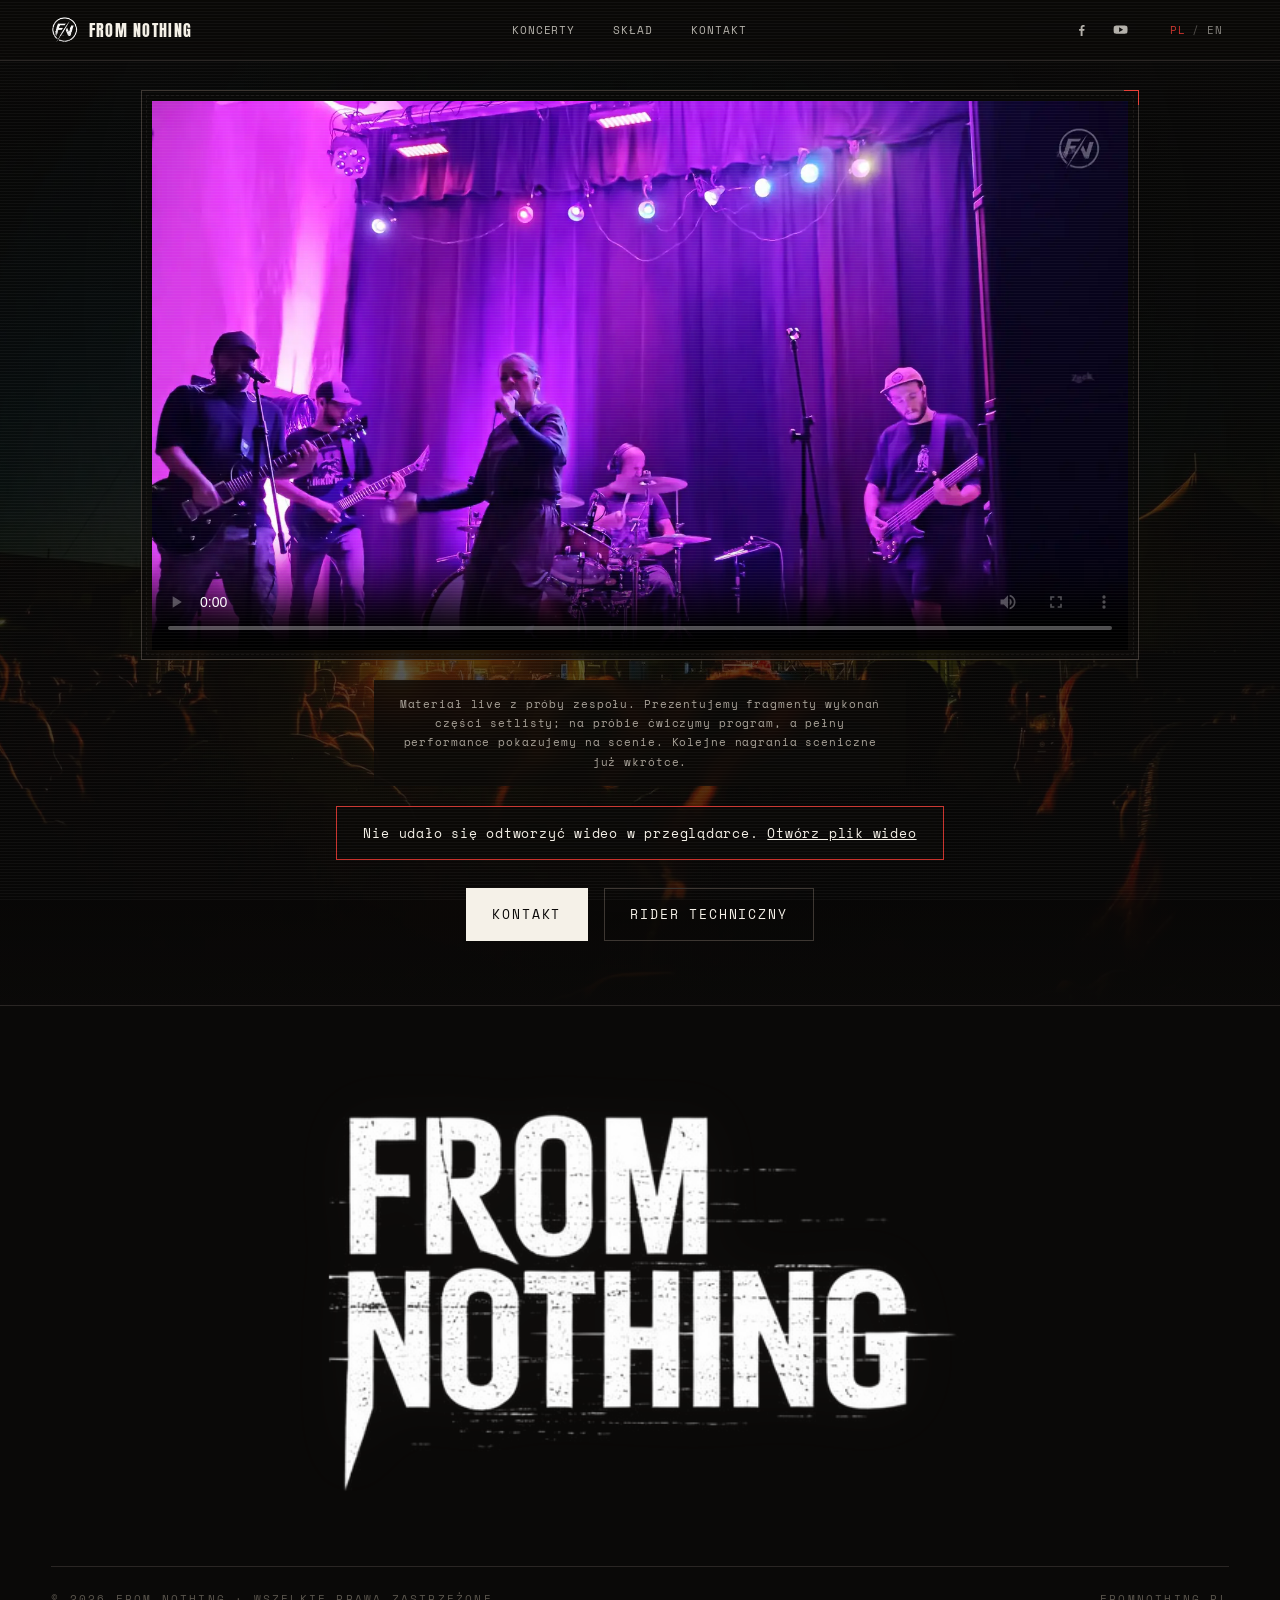
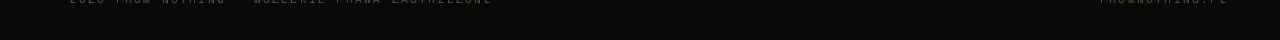
==== commit af7390cc: "Feature: real technical rider — /rider (PL) + /rider-en (EN) Replaces the placeholder with the produ" ====
--- a/posluchajnas.html
+++ b/posluchajnas.html
@@ -65,9 +65,9 @@
         "name": "From Nothing — Live 2026 (kompilacja)",
         "description": "Kompilacja nagrań z próby From Nothing — polskiego tribute bandu Linkin Park.",
         "thumbnailUrl": ["https://fromnothing.pl/assets/img/poster-live-2026.jpg"],
-        "uploadDate": "2026-07-27",
+        "uploadDate": "2026-07-30",
         "duration": "PT6M44S",
-        "contentUrl": "https://fromnothing.pl/media/live-2026-kompilacja.mp4",
+        "contentUrl": "https://fromnothing.pl/media/live-2026-kompilacja-2026-07-30.mp4",
         "publisher": { "@id": "https://fromnothing.pl/#band" },
         "about": { "@id": "https://fromnothing.pl/#band" }
       },
@@ -140,7 +140,7 @@
             width="1600" height="900"
             controls playsinline preload="metadata"
           >
-            <source src="/media/live-2026-kompilacja.mp4" type="video/mp4" />
+            <source src="/media/live-2026-kompilacja-2026-07-30.mp4" type="video/mp4" />
           </video>
 
           <button type="button" class="watch__play" id="watchPlay">
@@ -167,7 +167,7 @@
 
         <p class="watch__fallback" id="watchFallback" hidden>
           <span data-i18n="watch.fallback">Nie udało się odtworzyć wideo w przeglądarce.</span>
-          <a href="/media/live-2026-kompilacja.mp4" data-i18n="watch.fallback.link">Otwórz plik wideo</a>
+          <a href="/media/live-2026-kompilacja-2026-07-30.mp4" data-i18n="watch.fallback.link">Otwórz plik wideo</a>
         </p>
 
         <div class="watch__actions">
@@ -186,7 +186,6 @@
             class="btn btn--ghost watch__action watch__rider"
           >
             <span data-i18n="watch.rider">Rider techniczny</span>
-            <span class="watch__badge" data-i18n="watch.rider.status">w przygotowaniu</span>
             <span class="visually-hidden" data-i18n="a11y.newTab">(otwiera się w nowej karcie)</span>
           </a>
         </div>
@@ -206,6 +205,6 @@
     </div>
   </footer>
 
-  <script src="/assets/js/app.js?v=20260728a" defer></script>
+  <script src="/assets/js/app.js?v=20260730a" defer></script>
 </body>
 </html>
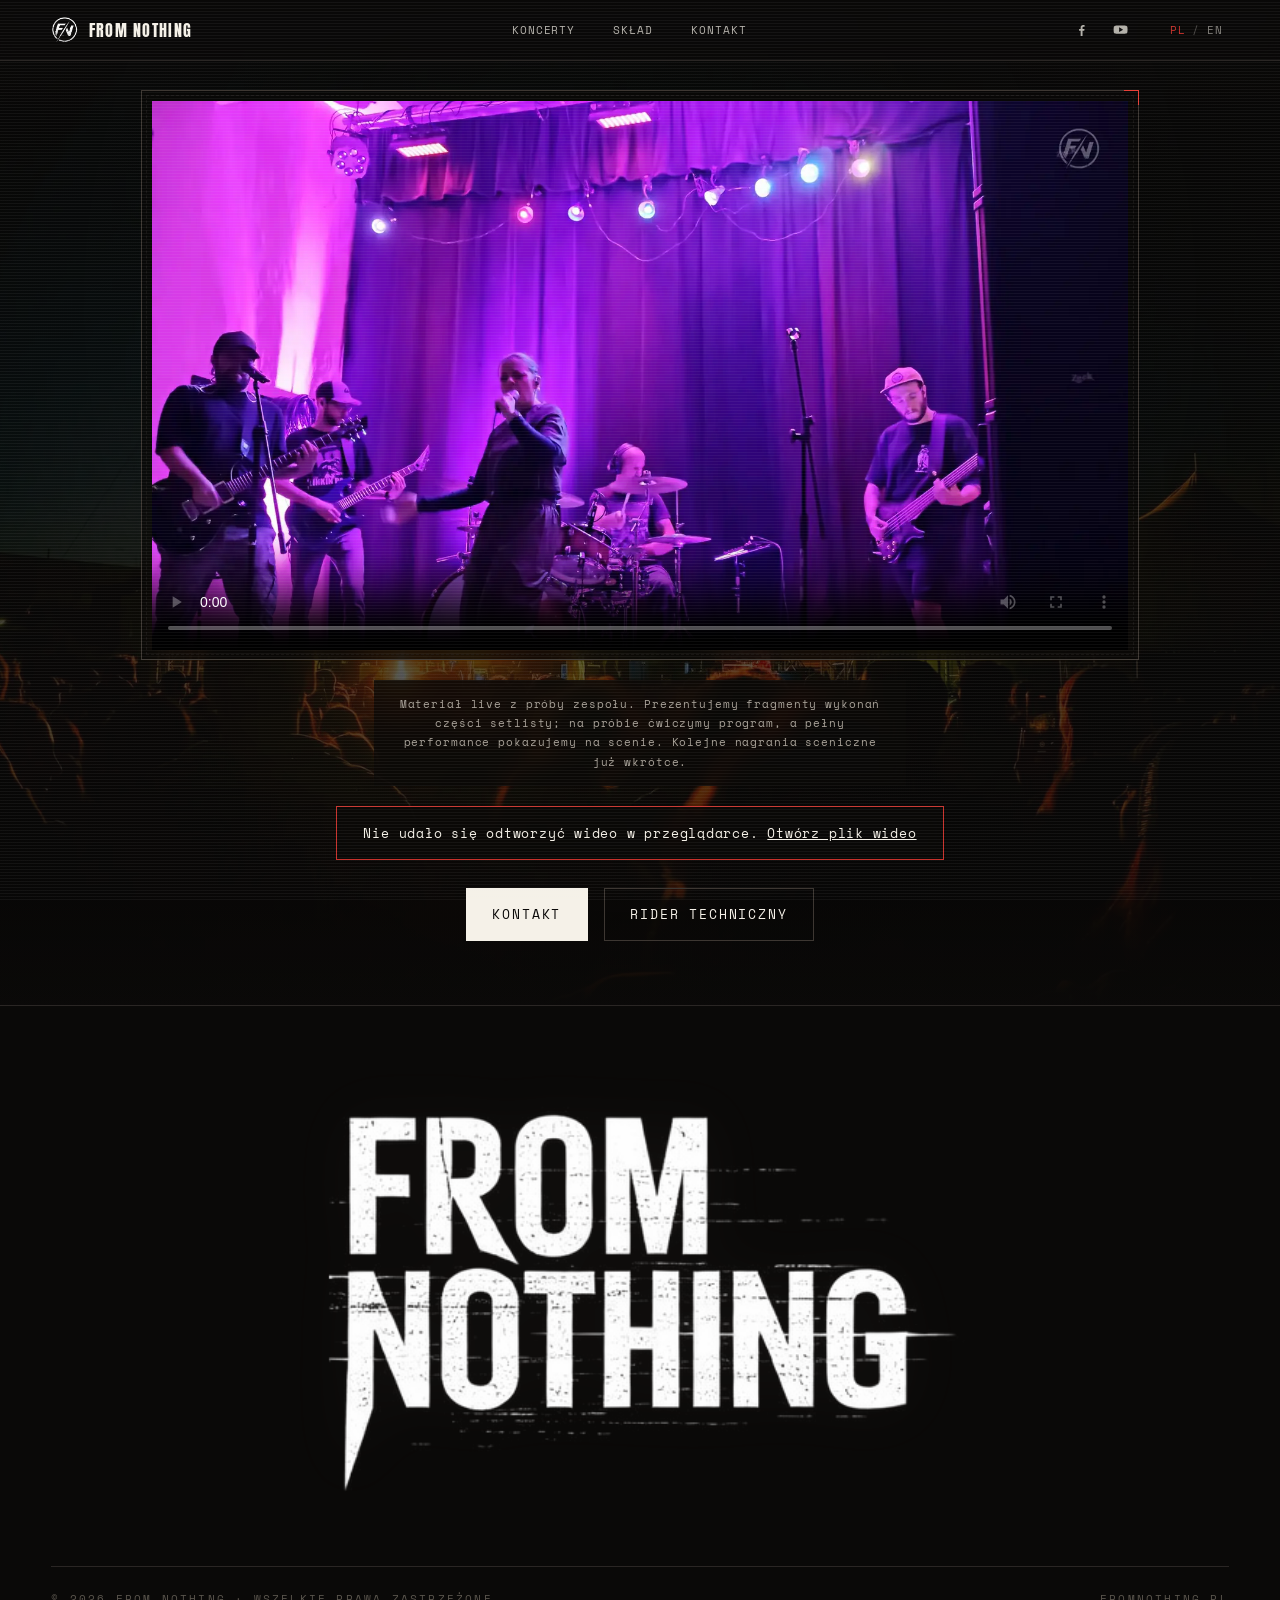
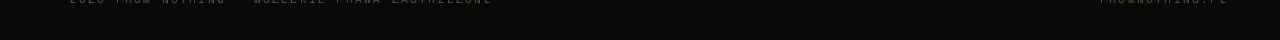
==== commit c76183ac: "Hero: added new band image with better positioning across all viewports" ====
--- a/posluchajnas.html
+++ b/posluchajnas.html
@@ -32,7 +32,7 @@
   <link rel="preconnect" href="https://fonts.gstatic.com" crossorigin />
   <link rel="preload" as="image" href="/assets/img/poster-live-2026.webp" type="image/webp" fetchpriority="high" />
   <link href="https://fonts.googleapis.com/css2?family=Anton&family=Space+Mono:ital,wght@0,400;0,700;1,400&family=Teko:wght@300;400;600&display=swap" rel="stylesheet" />
-  <link rel="stylesheet" href="/assets/css/style.css?v=20260728a" />
+  <link rel="stylesheet" href="/assets/css/style.css?v=20260801b" />
   <script type="application/ld+json">
   {
     "@context": "https://schema.org",
--- a/assets/css/style.css
+++ b/assets/css/style.css
@@ -76,7 +76,7 @@
   inset: 0;
   z-index: 99;
   pointer-events: none;
-  opacity: 0.04;
+  opacity: 0.05;
   background: repeating-linear-gradient(
     to bottom,
     transparent 0px,
@@ -84,7 +84,6 @@
     #ffffff 2px,
     #ffffff 3px
   );
-  mix-blend-mode: lighten;
 }
 
 /* ---------- NAV ---------- */
@@ -97,9 +96,9 @@
   align-items: center;
   gap: 2rem;
   padding: 1rem var(--pad-x);
-  background: rgba(10, 9, 8, 0.72);
-  backdrop-filter: blur(14px) saturate(140%);
-  -webkit-backdrop-filter: blur(14px) saturate(140%);
+  background: rgba(10, 9, 8, 0.88);
+  backdrop-filter: blur(8px);
+  -webkit-backdrop-filter: blur(8px);
   border-bottom: 1px solid var(--line);
   font-family: var(--ff-mono);
   font-size: var(--fs-xs);
@@ -203,11 +202,12 @@
 .hero::before {
   content: "";
   position: absolute;
-  inset: -40% 0;
+  inset: -20% 0;
+  left: -8%;
   z-index: -3;
-  background-image: url("/assets/img/bg-hero_2026-07-27.webp");
+  background-image: url("/assets/img/bg-hero-2.webp");
   background-size: cover;
-  background-position: center 46%;
+  background-position: center -20px;
   background-repeat: no-repeat;
   opacity: 0.42;
   filter: grayscale(0.25) contrast(1.05);
@@ -215,6 +215,7 @@
   transform: translate3d(0, var(--hero-parallax), 0);
   will-change: transform;
 }
+
 .hero::after {
   content: "";
   position: absolute;
@@ -230,13 +231,6 @@
   pointer-events: none;
 }
 
-@media (max-width: 768px) {
-  .hero::before {
-    background-size: 100% auto;
-    background-position: center center;
-  }
-}
-
 .hero__logo {
   width: min(1100px, 92vw);
   opacity: 0;
@@ -275,11 +269,11 @@
   background: var(--accent);
 }
 .hero__ghost {
-  position: absolute;
-  right: -10vw;
+  width: 70vh;
+  position: absolute;
+  right: -350px;
   top: 50%;
   transform: translateY(-50%);
-  width: min(1000px, 120vw);
   z-index: -1;
   opacity: 0.06;
   filter: blur(1px) contrast(1.1);
@@ -1390,7 +1384,11 @@
     padding: 6rem var(--pad-x) 4rem;
     gap: 2rem;
   }
-  .hero__ghost { width: 160vw; right: -30vw; opacity: 0.05; }
+  .hero::before {
+      background-position: center 10px;
+      inset: -10% 0;
+  }
+  .hero__ghost { width: 45vw; right: -17vw; top: 70%; opacity: 0.05; }
   .hero__subtitle {
     font-size: 0.72rem;
     letter-spacing: 0.3em;
@@ -1446,6 +1444,12 @@
 }
 
 @media (max-width: 766px) {
+  .hero::before {
+    background-size: auto 100%;
+    inset: -5% 0;
+    left: -11%;
+  }
+
   .tour__row {
     grid-template-columns: 1fr;
     gap: 1rem;
@@ -1493,13 +1497,7 @@
   }
 
   .hero__ghost {
-    top: 30%;
-    right: -1.5rem;
-    width: 34vw;
-    max-width: 150px;
-    transform: none;
-    opacity: 0.06;
-    animation: none;
+    display: none;
   }
 
   .nav {
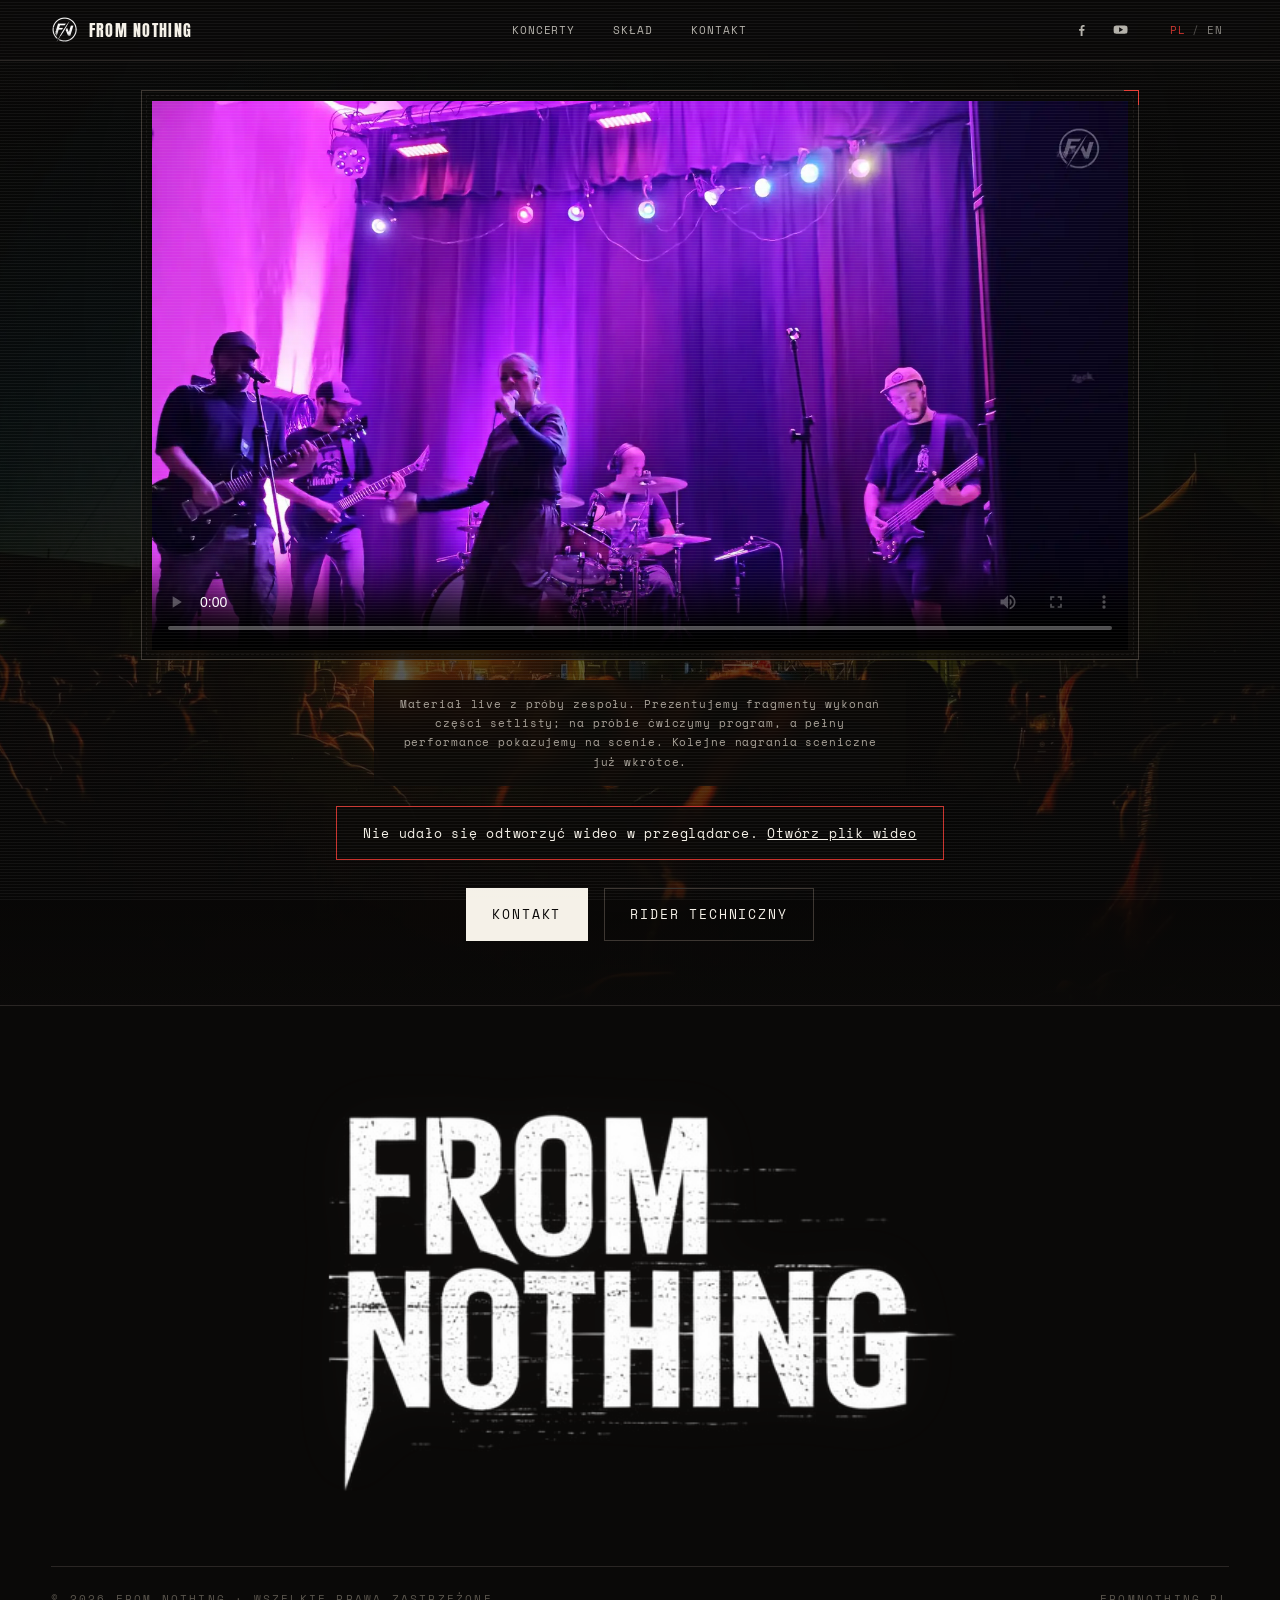
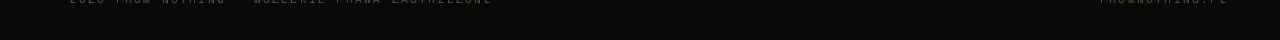
==== commit 9a4916df: "Assets: make thumbnails for heavy assets" ====
--- a/posluchajnas.html
+++ b/posluchajnas.html
@@ -93,7 +93,7 @@
   <!-- NAV -->
   <header class="nav">
     <a href="/" class="nav__brand" aria-label="From Nothing — strona główna">
-      <img src="/assets/img/logo-symbol-white.png" alt="" class="nav__logo" width="403" height="404" />
+      <img src="/assets/img/logo-symbol-white-small.png" alt="" class="nav__logo" width="56" height="56" fetchpriority="high" />
       <span class="nav__name">FROM NOTHING</span>
     </a>
     <nav class="nav__links" id="navLinks" aria-label="Primary">
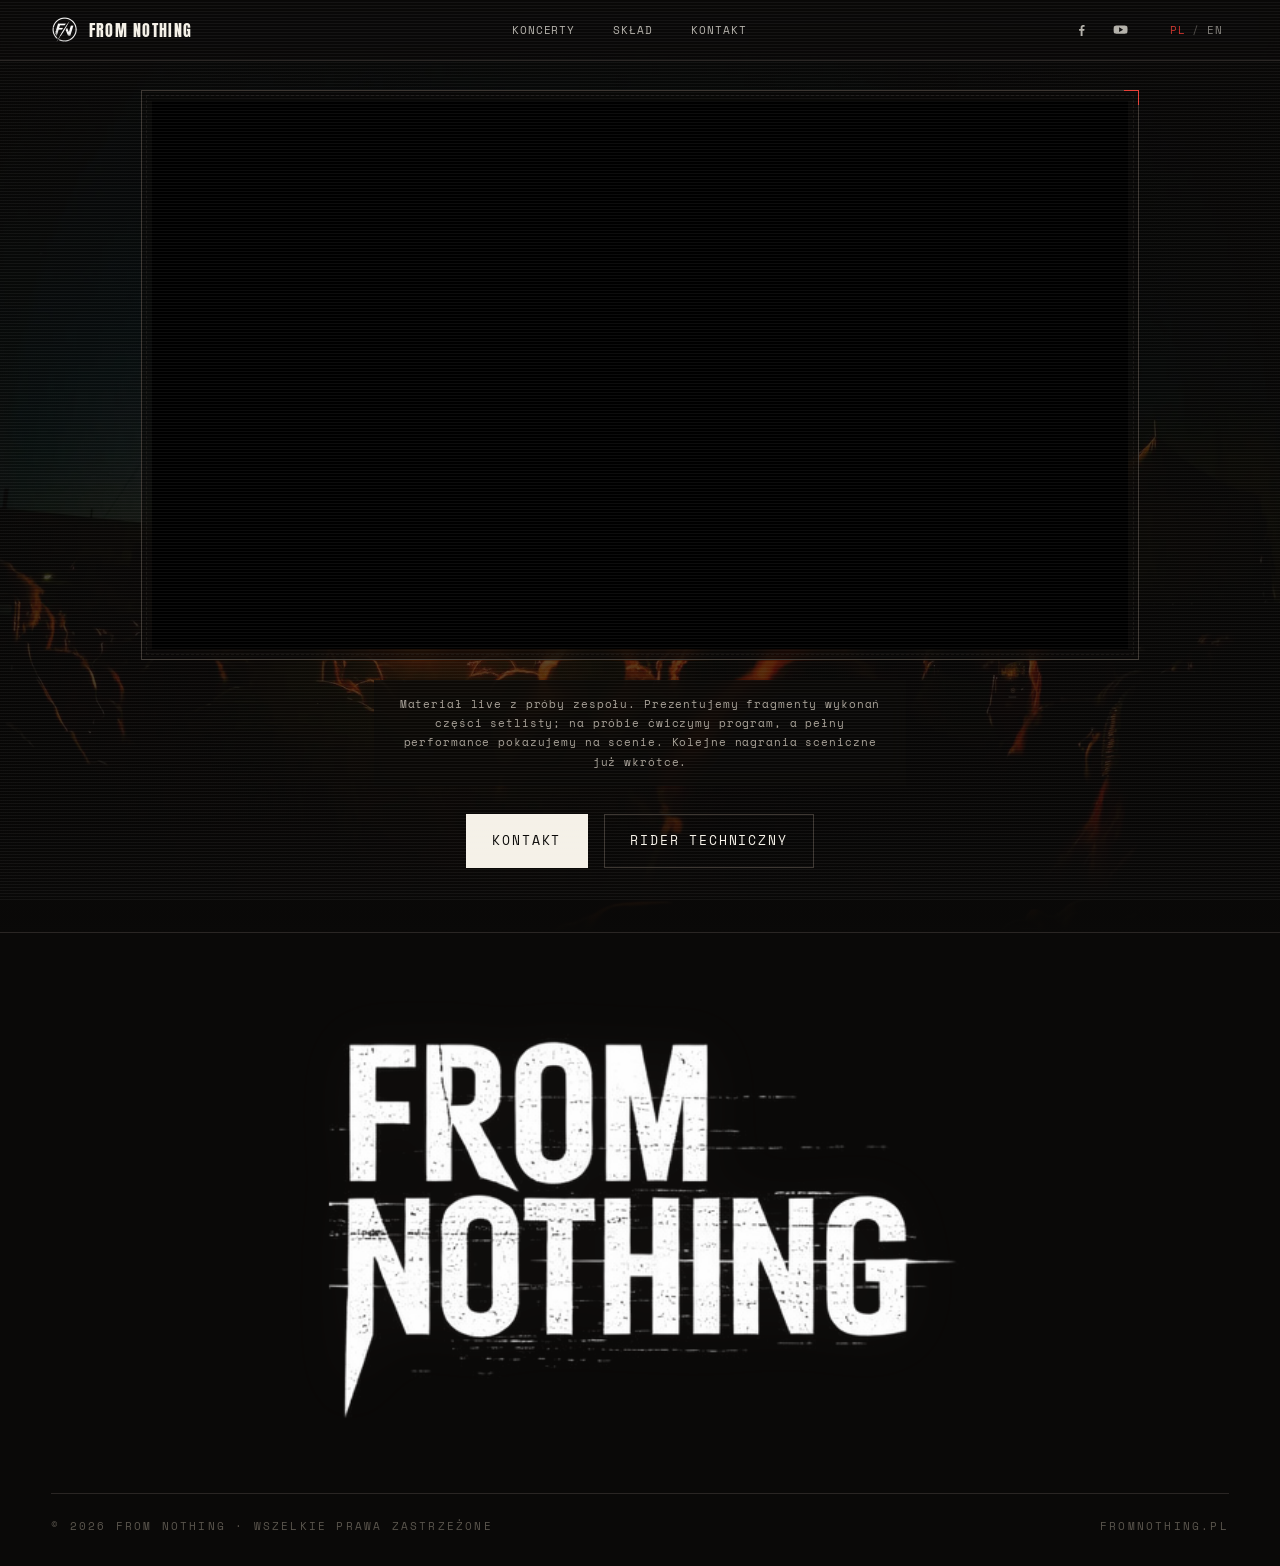
==== commit ab6dce3b: "Video: added teaser on "posluchajnas" as yt iframe" ====
--- a/posluchajnas.html
+++ b/posluchajnas.html
@@ -30,9 +30,8 @@
   <link rel="apple-touch-icon" sizes="180x180" href="/assets/img/favicon-180.png" />
   <link rel="preconnect" href="https://fonts.googleapis.com" />
   <link rel="preconnect" href="https://fonts.gstatic.com" crossorigin />
-  <link rel="preload" as="image" href="/assets/img/poster-live-2026.webp" type="image/webp" fetchpriority="high" />
   <link href="https://fonts.googleapis.com/css2?family=Anton&family=Space+Mono:ital,wght@0,400;0,700;1,400&family=Teko:wght@300;400;600&display=swap" rel="stylesheet" />
-  <link rel="stylesheet" href="/assets/css/style.css?v=20260801b" />
+  <link rel="stylesheet" href="/assets/css/style.css?v=20260801d" />
   <script type="application/ld+json">
   {
     "@context": "https://schema.org",
@@ -67,7 +66,8 @@
         "thumbnailUrl": ["https://fromnothing.pl/assets/img/poster-live-2026.jpg"],
         "uploadDate": "2026-07-30",
         "duration": "PT6M44S",
-        "contentUrl": "https://fromnothing.pl/media/live-2026-kompilacja-2026-07-30.mp4",
+        "url": "https://youtu.be/VshzxWnqjss",
+        "embedUrl": "https://www.youtube-nocookie.com/embed/VshzxWnqjss",
         "publisher": { "@id": "https://fromnothing.pl/#band" },
         "about": { "@id": "https://fromnothing.pl/#band" }
       },
@@ -133,41 +133,20 @@
 
       <div class="watch__stage">
         <div class="watch__frame">
-          <video
-            class="watch__video"
-            id="watchVideo"
-            poster="/assets/img/poster-live-2026.webp"
-            width="1600" height="900"
-            controls playsinline preload="metadata"
-          >
-            <source src="/media/live-2026-kompilacja-2026-07-30.mp4" type="video/mp4" />
-          </video>
-
-          <button type="button" class="watch__play" id="watchPlay">
-            <img
-              src="/assets/img/logo-full-white.webp"
-              alt=""
-              class="watch__play-logo"
-              width="832" height="404"
-              fetchpriority="high"
-            />
-            <span class="watch__play-btn" aria-hidden="true">
-              <svg viewBox="0 0 24 24"><path d="M8 5v14l11-7L8 5z"/></svg>
-            </span>
-            <span class="visually-hidden" data-i18n="watch.play">Odtwórz wideo</span>
-          </button>
-          <!-- Without scripting the start screen cannot play the video, so it
-               steps aside and the native controls take over. -->
-          <noscript><style>.watch__play { display: none; }</style></noscript>
+          <iframe
+            class="watch__embed"
+            src="https://www.youtube-nocookie.com/embed/VshzxWnqjss"
+            title="From Nothing — YouTube"
+            width="1600"
+            height="900"
+            allow="accelerometer; autoplay; clipboard-write; encrypted-media; gyroscope; picture-in-picture; web-share"
+            referrerpolicy="strict-origin-when-cross-origin"
+            allowfullscreen
+          ></iframe>
         </div>
 
         <p class="watch__disclaimer" data-i18n="watch.disclaimer">
           Materiał live z próby zespołu. Prezentujemy fragmenty wykonań części setlisty; na próbie ćwiczymy program, a pełny performance pokazujemy na scenie. Kolejne nagrania sceniczne już wkrótce.
-        </p>
-
-        <p class="watch__fallback" id="watchFallback" hidden>
-          <span data-i18n="watch.fallback">Nie udało się odtworzyć wideo w przeglądarce.</span>
-          <a href="/media/live-2026-kompilacja-2026-07-30.mp4" data-i18n="watch.fallback.link">Otwórz plik wideo</a>
         </p>
 
         <div class="watch__actions">
@@ -205,6 +184,6 @@
     </div>
   </footer>
 
-  <script src="/assets/js/app.js?v=20260730a" defer></script>
+  <script src="/assets/js/app.js?v=20260801b" defer></script>
 </body>
 </html>
--- a/assets/css/style.css
+++ b/assets/css/style.css
@@ -740,6 +740,16 @@
   border-color: var(--accent);
   color: var(--ink);
 }
+.tour__ticket--status {
+  display: inline-flex;
+  white-space: normal;
+  line-height: 1.4;
+}
+.tour__ticket--status:hover {
+  background: transparent;
+  border-color: var(--line-strong);
+  color: inherit;
+}
 
 /* played / past show */
 .tour__row--past .tour__day,
@@ -1106,90 +1116,15 @@
   z-index: 3;
 }
 
-.watch__video {
+.watch__embed {
   position: relative;
   z-index: 1;
   display: block;
   width: 100%;
   height: auto;
   aspect-ratio: 16 / 9;
+  border: 0;
   background: #000;
-}
-/* Belt and braces with the controls attribute being removed in script: iOS
-   draws this button over the poster regardless, and it would read as a second
-   play control behind the start screen. */
-.watch__video::-webkit-media-controls-start-playback-button {
-  display: none;
-  -webkit-appearance: none;
-}
-
-/* Full-cover start screen: wordmark over the poster with a play control.
-   Nothing is fetched until it is used, and because the click is a user
-   gesture the video may start with sound. */
-.watch__play {
-  position: absolute;
-  inset: 10px;
-  z-index: 2;
-  display: flex;
-  flex-direction: column;
-  align-items: center;
-  justify-content: center;
-  gap: clamp(1.25rem, 3.5vw, 2.5rem);
-  padding: 1.5rem;
-  background: linear-gradient(
-    180deg,
-    rgba(10, 9, 8, 0.45) 0%,
-    rgba(10, 9, 8, 0.62) 100%
-  );
-  transition: background 0.3s var(--ease-out);
-}
-/* The `display` above is an author style, so it would otherwise beat the user
-   agent's `[hidden] { display: none }` and the start screen would stay on
-   screen after playback begins. */
-.watch__play[hidden] {
-  display: none;
-}
-.watch__play:hover,
-.watch__play:focus-visible {
-  background: linear-gradient(
-    180deg,
-    rgba(10, 9, 8, 0.3) 0%,
-    rgba(10, 9, 8, 0.5) 100%
-  );
-}
-.watch__play-logo {
-  width: min(42%, 340px);
-  height: auto;
-  opacity: 0.92;
-  pointer-events: none;
-}
-/* Circular mark echoes the symbol inside the From Nothing logo. */
-.watch__play-btn {
-  display: grid;
-  place-items: center;
-  width: clamp(58px, 8vw, 88px);
-  aspect-ratio: 1;
-  border-radius: 50%;
-  background: var(--accent);
-  box-shadow: 0 0 0 1px rgba(245, 241, 232, 0.14),
-    0 18px 44px rgba(0, 0, 0, 0.45);
-  transition: background 0.25s var(--ease-out), transform 0.25s var(--ease-out);
-}
-.watch__play-btn svg {
-  width: 40%;
-  height: 40%;
-  fill: var(--ink);
-  /* optical centring — the triangle's mass sits left of its box */
-  margin-left: 8%;
-}
-.watch__play:hover .watch__play-btn,
-.watch__play:focus-visible .watch__play-btn {
-  background: var(--accent-hot);
-  transform: scale(1.07);
-}
-@media (prefers-reduced-motion: reduce) {
-  .watch__play:hover .watch__play-btn,
-  .watch__play:focus-visible .watch__play-btn { transform: none; }
 }
 
 /* Small print about the footage itself, directly under the picture.
@@ -1197,8 +1132,7 @@
    panel the tour and contact cards use. --ink-faint is too dim to carry text
    this size (2.7:1 on the page background alone); --ink-dim on this panel
    clears 4.5:1 even over the brightest part of the backdrop. */
-.watch__disclaimer,
-.watch__fallback {
+.watch__disclaimer {
   margin: 1.25rem auto 0;
   max-width: 76ch;
   padding: 0.9rem 1.25rem;
@@ -1215,17 +1149,6 @@
   color: var(--ink-dim);
 }
 
-/* Error text reads in full ink rather than accent red: red on this panel only
-   reaches 3.5:1, and the alert should not rest on colour alone. The border
-   carries the accent instead. */
-.watch__fallback {
-  font-size: var(--fs-sm);
-  letter-spacing: 0.06em;
-  color: var(--ink);
-  border: 1px solid var(--accent);
-}
-.watch__fallback a { text-decoration: underline; }
-
 .watch__actions {
   display: flex;
   flex-wrap: wrap;
@@ -1249,15 +1172,13 @@
 @media (max-width: 640px) {
   .watch__actions { flex-direction: column; }
   .watch__action { width: 100%; justify-content: center; }
-  .watch__play-logo { width: min(58%, 240px); }
 }
 
 @media (max-width: 766px) {
   /* Backdrop blur is dropped here for performance, so the panels compensate
      with more opacity to keep the text readable over the backdrop. */
   .watch__frame,
-  .watch__disclaimer,
-  .watch__fallback {
+  .watch__disclaimer {
     background: rgba(10, 9, 8, 0.9);
     backdrop-filter: none;
     -webkit-backdrop-filter: none;
